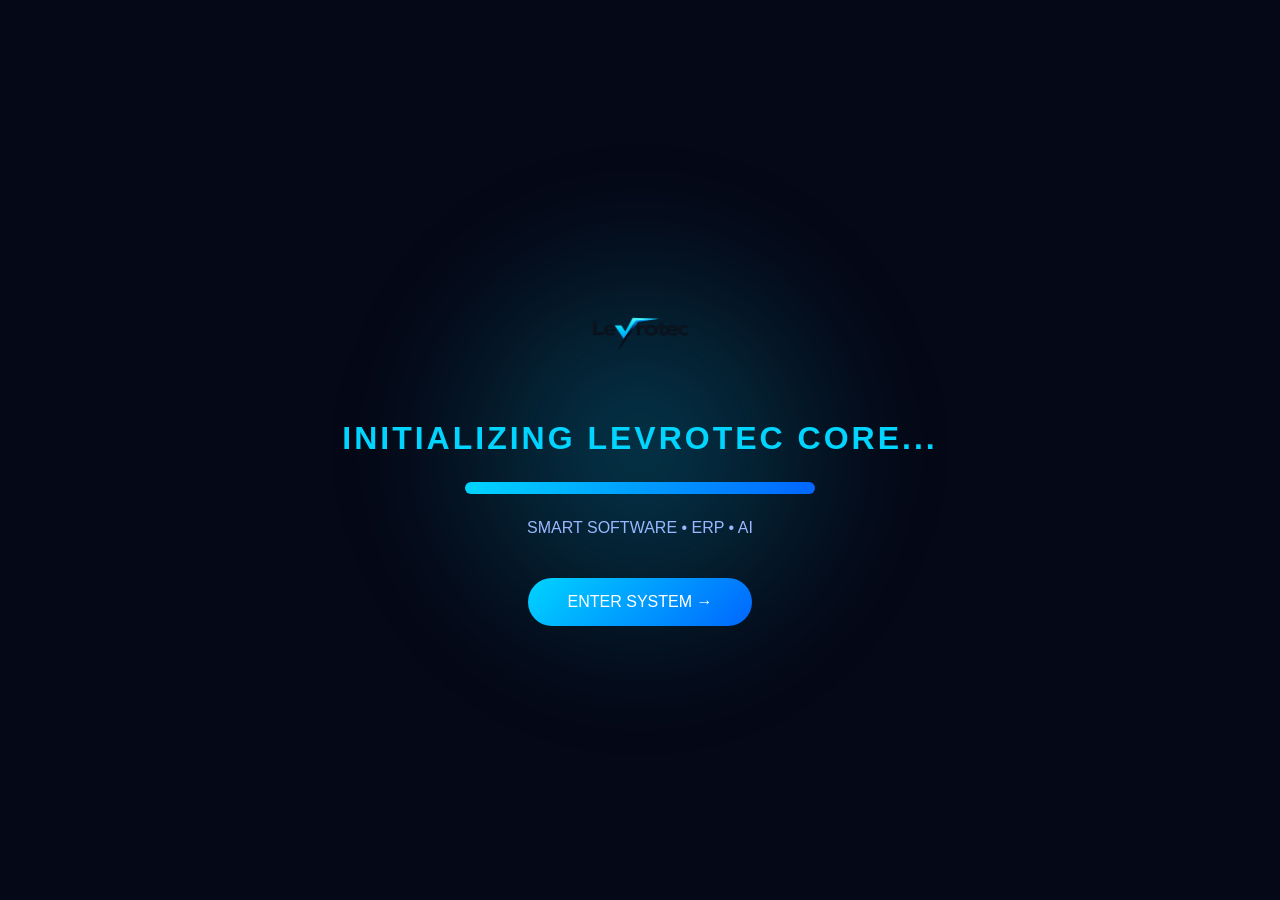
==== index.html @ 3eeb6388 "Add files via upload" ====
<!DOCTYPE html>
<html lang="en">
<head>
    <meta charset="UTF-8">
    <meta name="viewport" content="width=device-width, initial-scale=1.0">
    <title>Levrotec Loading</title>

    <link rel="stylesheet" href="entry.css">
</head>
<body>

    <div class="boot-screen">

        <img src="logo.png" width="180">

        <h1>INITIALIZING LEVROTEC CORE...</h1>

        <div class="progress">
            <div class="progress-fill"></div>
        </div>

        <p>SMART SOFTWARE • ERP • AI</p>

        <a href="index.html" class="enter-btn">
            ENTER SYSTEM →
        </a>

    </div>



    <script>
    setTimeout(() => {
    
        window.location.href = "index.html";
        }, 3000);
        
        </script>


</body>
</html>
---- entry.css ----
body{
    margin:0;
    height:100vh;
    display:flex;
    justify-content:center;
    align-items:center;
    background:#050816;
    overflow:hidden;
    font-family:Arial,sans-serif;
}

body::before{
    content:"";
    position:absolute;
    width:500px;
    height:500px;
    background:radial-gradient(circle,
    rgba(0,212,255,.25),
    transparent 70%);
    filter:blur(50px);
}

.boot-screen{
    text-align:center;
    color:#00d4ff;
    z-index:10;
}

.boot-screen h1{
    font-size:32px;
    letter-spacing:3px;
}

.boot-screen p{
    color:#9ab8ff;
}

.progress{
    width:350px;
    height:12px;
    background:#111;
    border-radius:50px;
    overflow:hidden;
    margin:25px auto;
}

.progress-fill{
    height:100%;
    width:0;
    background:linear-gradient(90deg,#00d4ff,#0066ff);
    animation:load 3s forwards;
}

@keyframes load{
    from{width:0;}
    to{width:100%;}
}

.enter-btn{
    display:inline-block;
    margin-top:25px;
    padding:15px 40px;
    border-radius:40px;
    text-decoration:none;
    color:white;
    background:linear-gradient(135deg,#00d4ff,#0066ff);
}
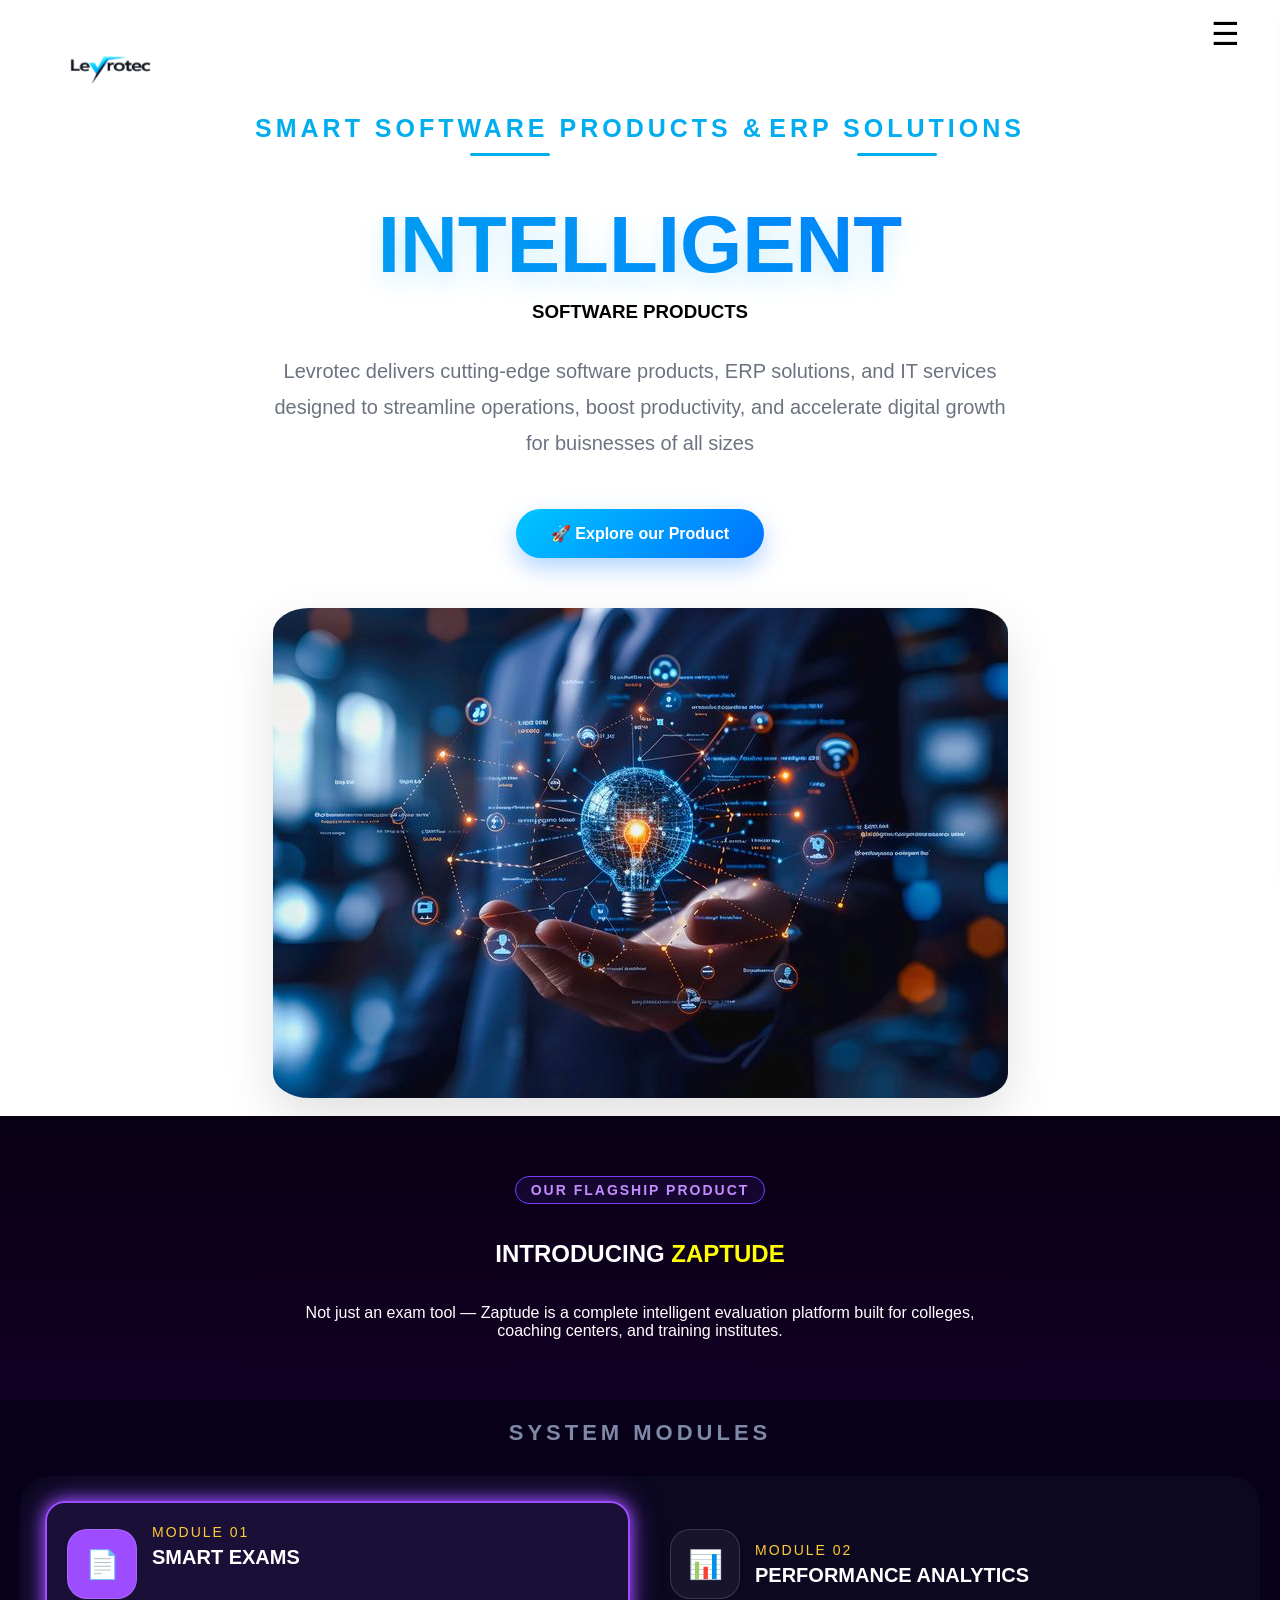
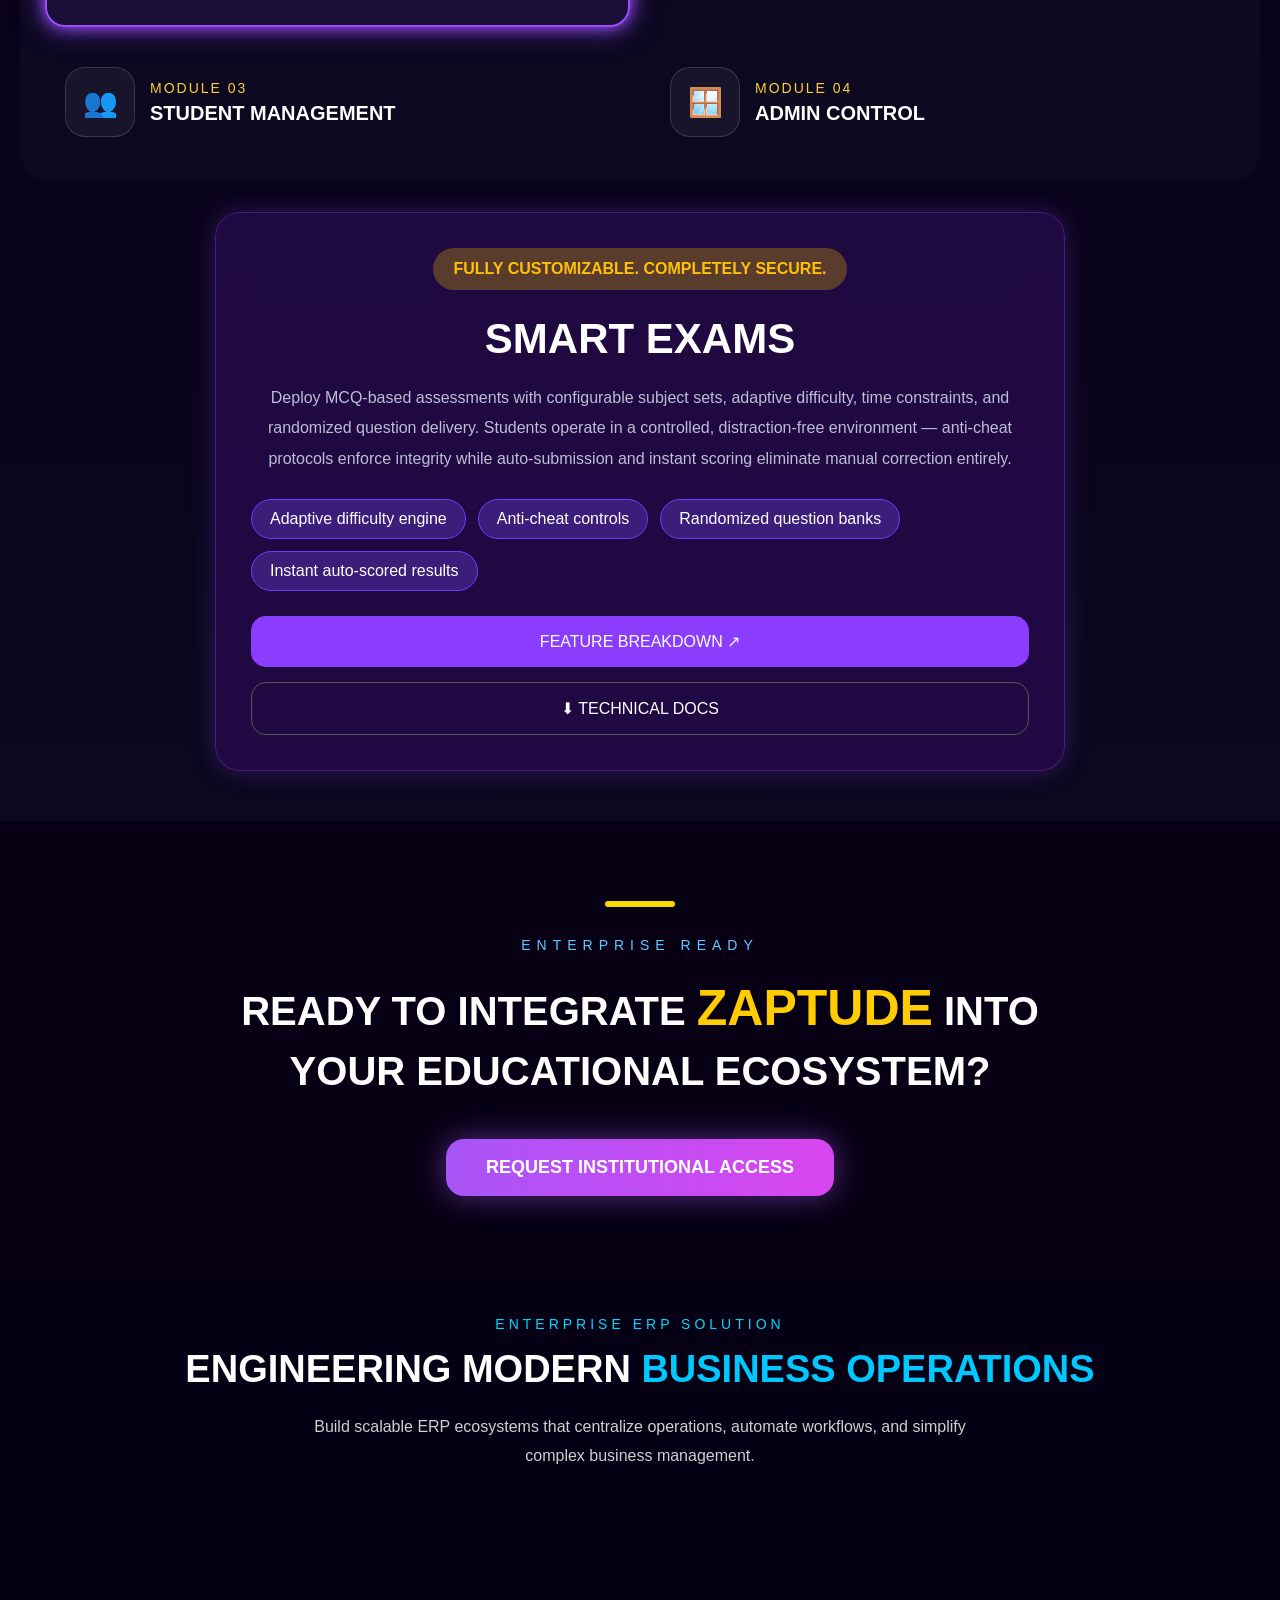
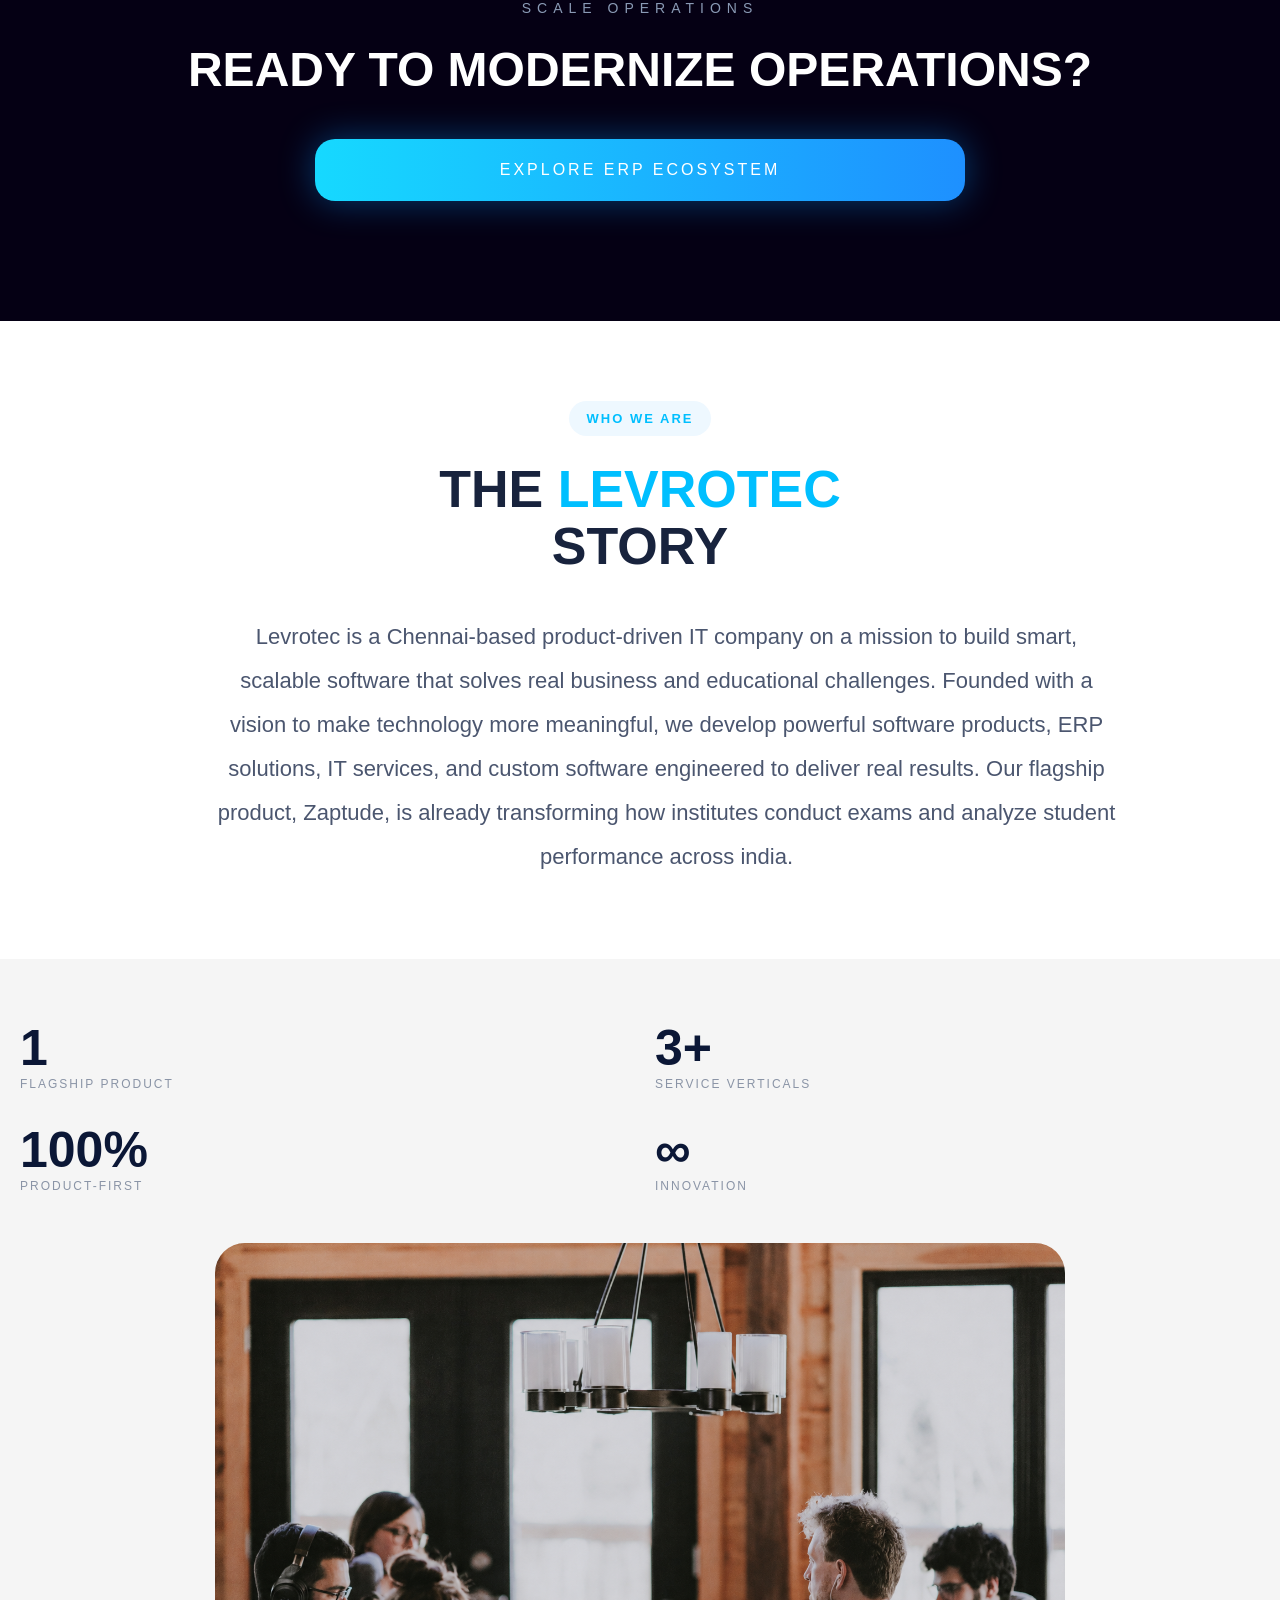
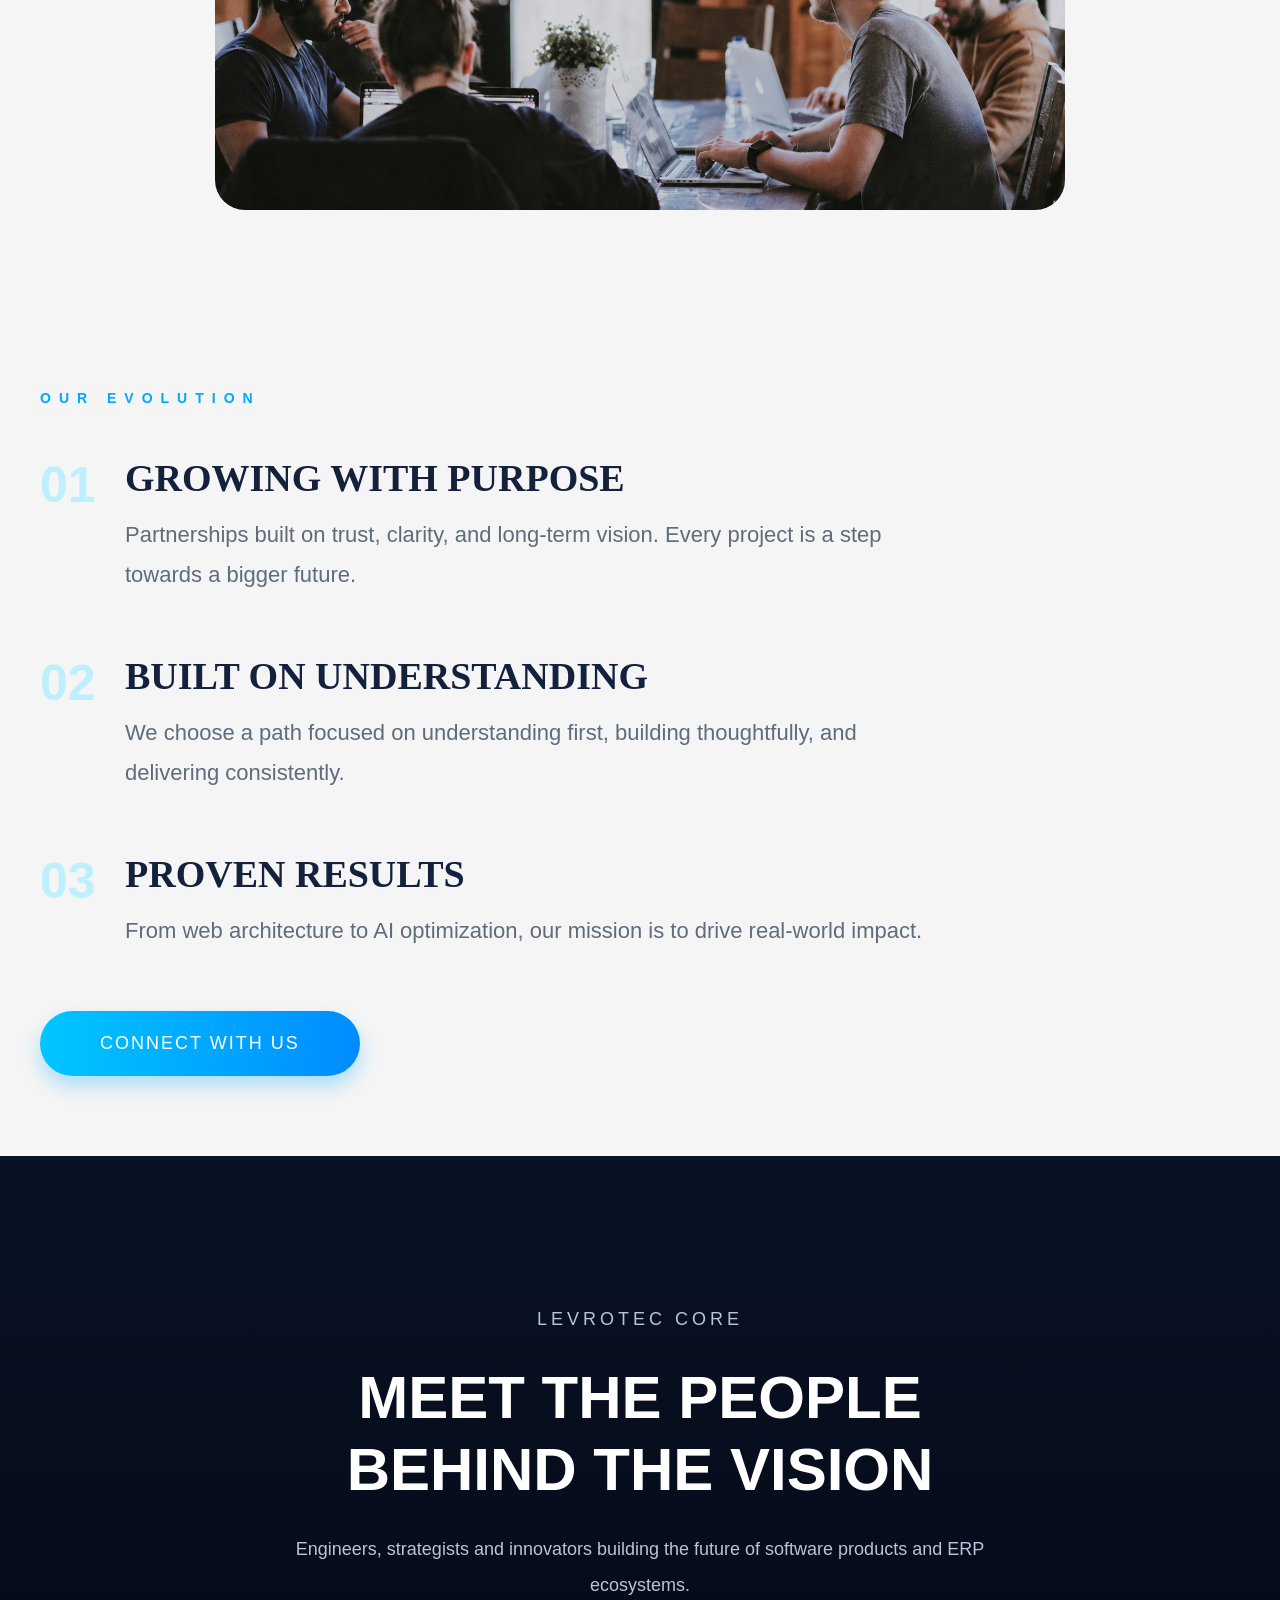
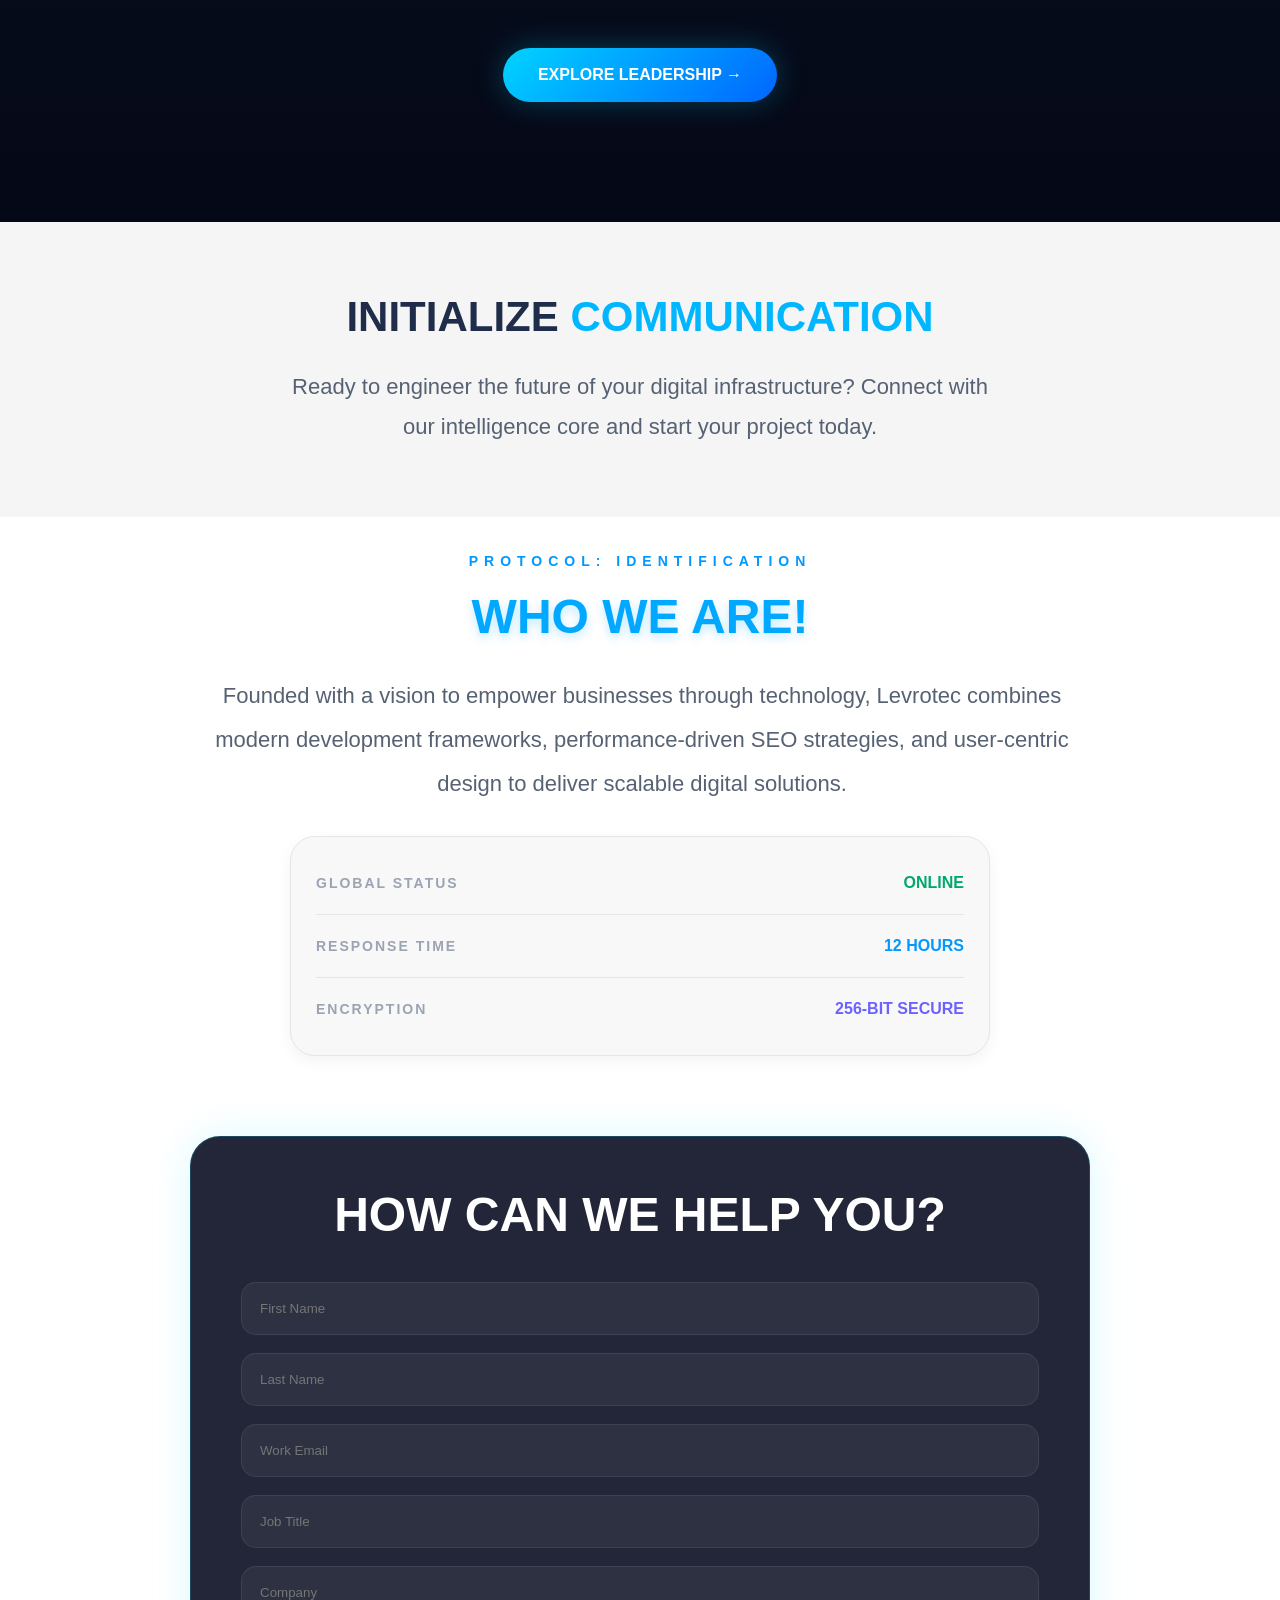
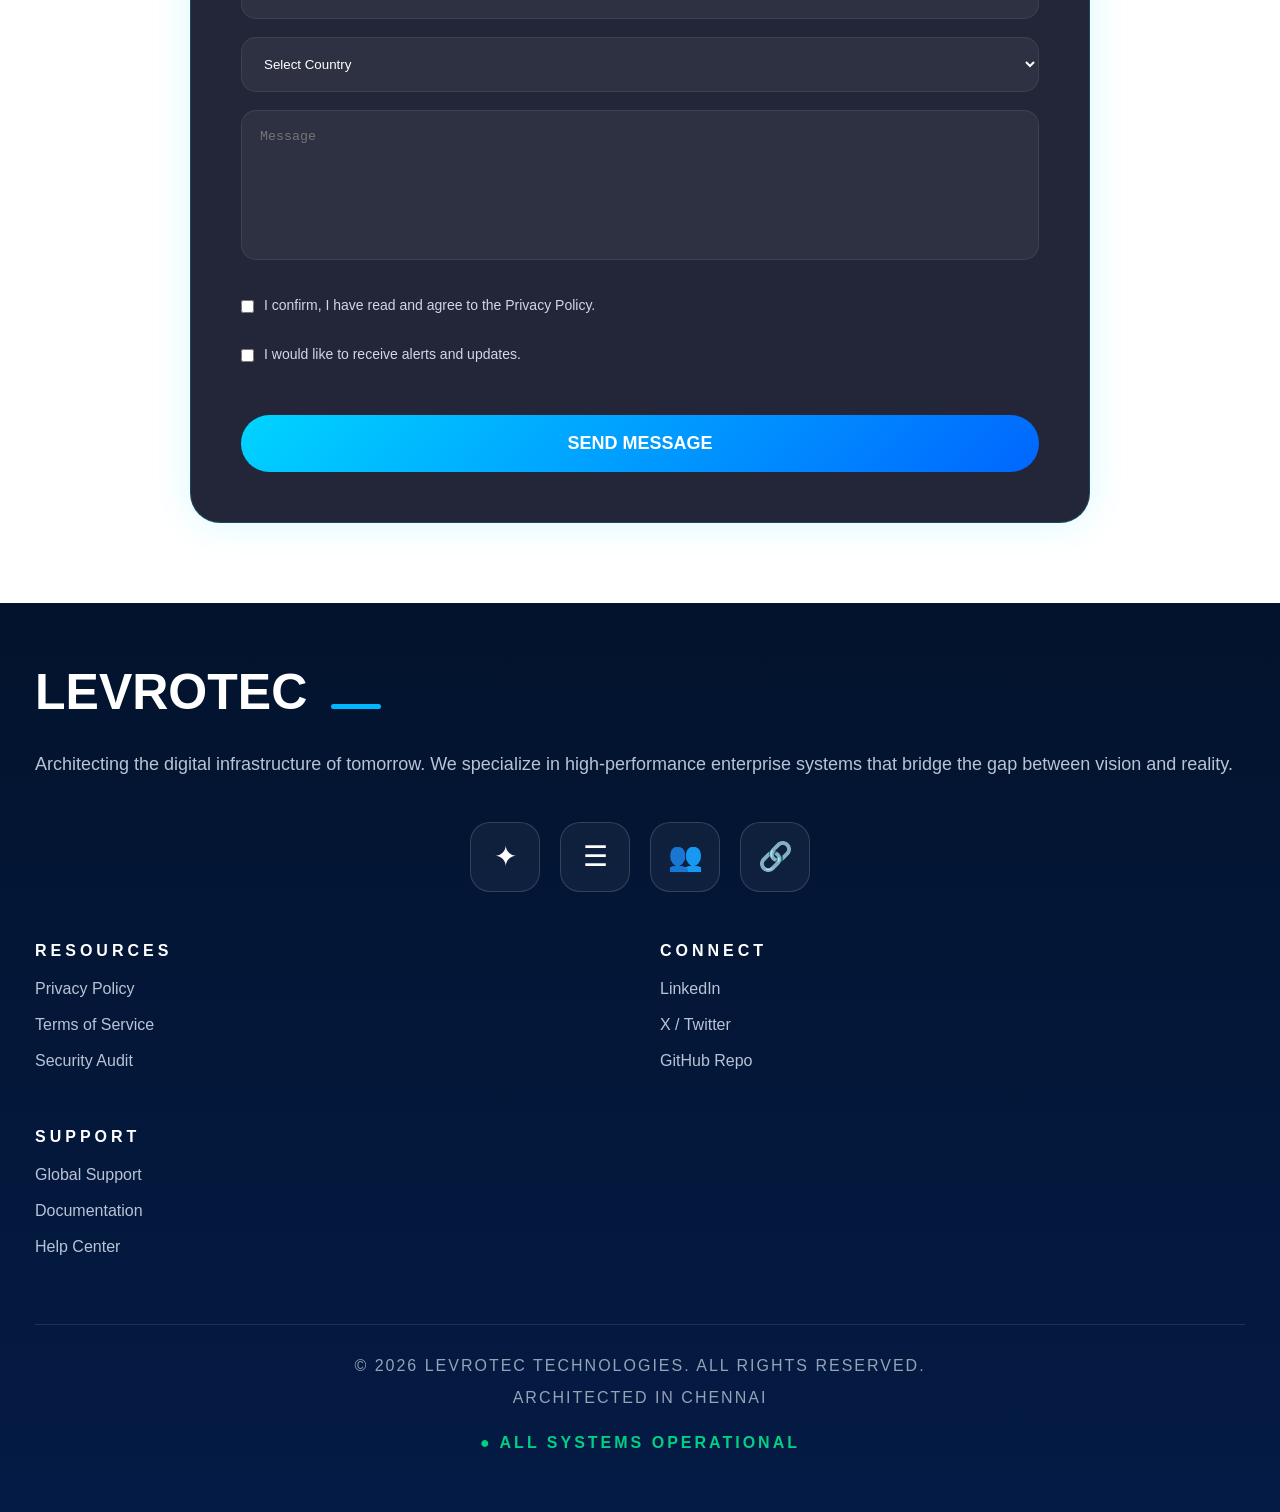
==== commit 16a82090: "Rename home.html to index.html" ====
--- a/index.html
+++ b/index.html
@@ -3,40 +3,639 @@
 <head>
     <meta charset="UTF-8">
     <meta name="viewport" content="width=device-width, initial-scale=1.0">
-    <title>Levrotec Loading</title>
-
-    <link rel="stylesheet" href="entry.css">
-</head>
+    <title>Connect with Levrotec</title>
+    <link rel="stylesheet" href="style.css">
+</head>   
 <body>
-
-    <div class="boot-screen">
-
-        <img src="logo.png" width="180">
-
-        <h1>INITIALIZING LEVROTEC CORE...</h1>
-
-        <div class="progress">
-            <div class="progress-fill"></div>
-        </div>
-
-        <p>SMART SOFTWARE • ERP • AI</p>
-
-        <a href="index.html" class="enter-btn">
-            ENTER SYSTEM →
+    <header>
+        <div id="home" class="logo">
+            <img id="logo" src="logo.png" alt="Levrotec">
+        </div>
+
+        <div class="menu-btn" onclick="openMenu()">
+            ☰
+        </div>
+    </header>
+    <div class="overlay" id="overlay" onclick="closeMenu()"></div>
+    <div class="sidebar" id="sidebar">
+        <span class="close-btn" onclick="closeMenu()">X</span>
+        <ul>
+            <li><a href="#home" onclick="closeMenu()">Home</a></li>
+            <li><a href="#products" onclick="closeMenu()">Products</a></li>
+            <li><a href="#about" onclick="closeMenu()">About us</a></li>
+            <li><a href="#contactus" onclick="closeMenu()">Contact</a></li>
+        </ul>
+        <button class="start-btn">Get Started</button>
+    </div><br>
+    <center>
+        <div class="heading">
+            <br>
+            <br>
+            <h5> SMART SOFTWARE PRODUCTS &</h5>
+            <h5> ERP SOLUTIONS </h5>
+        </div>
+    </center><br>
+
+    <div class="power">
+    <center>
+
+        <div class="intel">
+            <h3>INTELLIGENT</h3>
+        </div>
+
+        <h3>SOFTWARE PRODUCTS</h3>
+
+    </center>
+</div>
+    
+    <div class="para">
+        <p>Levrotec delivers cutting-edge software products, ERP solutions, and IT services designed to streamline operations, boost productivity, and accelerate digital growth for buisnesses of all sizes</p>
+    </div><br>
+    <center>
+        <a href="#products" class="explorebtn" id="explorebtn">
+            🚀 Explore our Product
         </a>
-
-    </div>
-
-
-
-    <script>
-    setTimeout(() => {
-    
-        window.location.href = "index.html";
-        }, 3000);
-        
-        </script>
+    </center>
+
 
 
 </body>
-</html>+    <div class="main">
+        <center>
+            <img src="main.jpg" alt="Levrotecdiscuss">
+        </center>
+            <br>
+        
+
+            
+        <section class="zaptitude hidden" id="products">
+                
+            <div class="zaptitude-content">
+                    
+                <div class="flagship-box">
+                    OUR FLAGSHIP PRODUCT
+                    
+                </div>
+            </div>
+                <br><br>
+                    
+                <h1>
+                    INTRODUCING
+                        
+                    <span>ZAPTUDE</span>
+                    
+                </h1>
+                    
+                <br><br>
+
+                    
+                <p>
+                    Not just an exam tool — Zaptude is a complete
+                    intelligent evaluation platform built for colleges,
+                </p>
+                <p>
+                    coaching centers, and training institutes.
+                    
+                </p>
+                
+            </div>
+                
+            
+        
+        </section>
+        <section class="modules">
+
+                
+            <h2 class="module-title">SYSTEM MODULES</h2>
+
+                
+            <div class="module-container">
+
+                    
+                <div class="module-card active" onclick="showModule(1,this)">
+                        
+                    <div class="icon-box">📄</div>
+                        
+                    <div>
+                        <span>MODULE 01</span>
+                            
+                        <h3>SMART EXAMS</h3><br><br>
+                        
+                    </div>
+                    
+                </div>
+                
+                <div class="module-card" onclick="showModule(2,this)">
+                        
+                    <div class="icon-box">📊</div>
+                        
+                    <div>
+                        <span>MODULE 02</span>
+                        
+                        <h3>PERFORMANCE ANALYTICS</h3>
+                        
+                    </div>
+                    
+                </div>
+                    
+                <div class="module-card" onclick="showModule(3,this)">
+                        
+                    <div class="icon-box">👥</div>
+                        
+                    <div>
+                            
+                        <span>MODULE 03</span>
+                            
+                        <h3>STUDENT MANAGEMENT</h3>
+                        
+                    </div>
+                    
+                </div>
+                    
+                    
+                <div class="module-card" onclick="showModule(4,this)">
+                        
+                    <div class="icon-box">🪟</div>
+                        
+                    <div>
+                            
+                        <span>MODULE 04</span>
+                            
+                        <h3>ADMIN CONTROL</h3>
+                        
+                    </div>
+                    
+                </div>
+                
+            </div>
+
+    <!-- Content changes here -->
+     
+    <div id="module-content" class="content-box">
+        
+        
+        <div class="feature-label">
+            
+            FULLY CUSTOMIZABLE. COMPLETELY SECURE.
+        
+        </div>
+        
+        <h2>SMART EXAMS</h2>
+        
+        
+        <p>
+            Deploy MCQ-based assessments with configurable subject sets,
+            adaptive difficulty, time constraints, and randomized question
+            delivery. Students operate in a controlled, distraction-free
+            environment — anti-cheat protocols enforce integrity while
+            auto-submission and instant scoring eliminate manual correction
+            entirely.
+        </p>
+
+        
+        <div class="tags">
+            <span>Adaptive difficulty engine</span>
+            <span>Anti-cheat controls</span>
+            <span>Randomized question banks</span>
+            <span>Instant auto-scored results</span>
+        </div>
+        
+        
+        <a href="#" class="feature-btn">
+            FEATURE BREAKDOWN ↗
+        
+        </a>
+        
+        <a href="#" class="docs-btn">
+        ⬇ TECHNICAL DOCS
+    </a>
+</div>
+
+</section>
+
+
+<section class="cta-section">
+    
+    <div class="line"></div>
+
+    <p class="sub-title">ENTERPRISE READY</p>
+
+    <h2>
+        READY TO INTEGRATE
+        <span>ZAPTUDE</span>
+        INTO YOUR EDUCATIONAL ECOSYSTEM?
+    </h2>
+
+    
+    <button class="cta-btn" onclick="openWhatsApp()">
+    
+    
+        REQUEST INSTITUTIONAL ACCESS
+
+    </button>
+
+
+</section>
+
+
+<section class="erp-section">
+
+    
+    <p class="erp-subtitle">ENTERPRISE ERP SOLUTION</p>
+
+    
+    <h2 class="erp-title">
+        
+        ENGINEERING MODERN
+        
+        <span>BUSINESS OPERATIONS</span>
+    
+    </h2>
+
+    
+    <p class="erp-desc">
+        Build scalable ERP ecosystems that centralize operations,
+        automate workflows, and simplify complex business management.
+    </p>
+
+
+
+
+    
+    
+
+
+    <section class="scale-section">
+
+    
+        <p class="scale-subtitle">SCALE OPERATIONS</p>
+
+    
+        <h2 class="scale-title">
+        
+            READY TO MODERNIZE OPERATIONS?
+    
+        </h2>
+
+    
+        <button class="erp-btn">
+        
+            EXPLORE ERP ECOSYSTEM
+    
+        </button>
+
+
+    </section>
+
+
+</section>
+
+
+<section id="about" class="story-section">
+
+    
+    <span class="story-badge">WHO WE ARE</span>
+
+    
+    <h2 class="story-title">
+        THE <span>LEVROTEC</span><br>
+        STORY
+    
+    </h2>
+
+    <p class="story-text">
+        Levrotec is a Chennai-based product-driven IT company on a mission
+        to build smart, scalable software that solves real business and
+        educational challenges.
+
+        Founded with a vision to make technology more meaningful, we
+        develop powerful software products, ERP solutions, IT services,
+        and custom software engineered to deliver real results.
+        Our flagship product, Zaptude, is already transforming how institutes
+        conduct exams and analyze student performance across india.
+    </p>
+
+
+</section>
+
+
+
+<section class="leadership-section">
+
+    
+    <div class="stats">
+        
+        <div class="stat-box">
+            <h2>1</h2>
+            <p>FLAGSHIP PRODUCT</p>
+        </div>
+
+        
+        <div class="stat-box">
+            <h2>3+</h2>
+            <p>SERVICE VERTICALS</p>
+        </div>
+
+        
+        <div class="stat-box">
+            <h2>100%</h2>
+            <p>PRODUCT-FIRST</p>
+        </div>
+
+        
+        <div class="stat-box">
+            <h2>∞</h2>
+            <p>INNOVATION</p>
+        
+        </div>
+    
+    </div>
+
+    
+    <div class="leader-image">
+        <img src="discuss.png" alt="levrotec team discussion">
+        
+    
+    </div>
+
+    
+    
+
+
+</section>
+
+
+
+<section class="evolution-section">
+
+    <p class="evolution-tag">OUR EVOLUTION</p>
+
+    <div class="evolution-item">
+        <span class="number">01</span>
+        
+        <div>
+            <h3>GROWING WITH PURPOSE</h3>
+            <p>
+                Partnerships built on trust, clarity, and long-term vision.
+                Every project is a step towards a bigger future.
+            </p>
+        </div>
+    </div>
+
+    <div class="evolution-item">
+        <span class="number">02</span>
+        
+        <div>
+            <h3>BUILT ON UNDERSTANDING</h3>
+            <p>
+                We choose a path focused on understanding first,
+                building thoughtfully, and delivering consistently.
+            </p>
+        </div>
+    </div>
+
+    
+    <div class="evolution-item">
+        
+        <span class="number">03</span>
+        
+        <div>
+    
+            <h3>PROVEN RESULTS</h3>
+            <p>
+                From web architecture to AI optimization,
+                our mission is to drive real-world impact.
+            </p>
+        
+        </div>
+    
+    </div>
+
+    
+    <a href="#contactus" class="evolution-btn">
+        
+        CONNECT WITH US
+    
+    </a>
+
+
+</section>
+
+<section class="team-preview">
+
+    <p class="team-tag">LEVROTEC CORE</p>
+
+    <h2>
+        MEET THE PEOPLE<br>
+        BEHIND THE VISION
+    </h2>
+
+    <p>
+        Engineers, strategists and innovators building
+        the future of software products and ERP ecosystems.
+    </p>
+
+    <a href="team.html" class="team-btn">
+        EXPLORE LEADERSHIP →
+    </a>
+
+</section>
+
+
+
+
+
+
+
+
+<section id="contactus" class="communication-section">
+
+    
+    <h2 class="communication-title">
+        
+        INITIALIZE <span>COMMUNICATION</span>
+    
+    </h2>
+
+    <p class="communication-text">
+        Ready to engineer the future of your digital infrastructure?
+        Connect with our intelligence core and start your project today.
+    </p>
+
+
+</section><br><br>
+
+
+
+<p id="protocol">PROTOCOL: IDENTIFICATION</p>    
+
+<h2 class="about-title">        
+    WHO WE ARE!
+    
+</h2>
+
+
+<p class="about-text">
+
+    Founded with a vision to empower businesses through technology,
+
+    Levrotec combines modern development frameworks, performance-driven
+
+    SEO strategies, and user-centric design to deliver scalable
+
+    digital solutions.
+
+</p>
+
+
+<div class="status-card">
+
+    
+    
+    <div class="status-row">
+        
+        <span>GLOBAL STATUS</span>
+        <span class="online">ONLINE</span>
+    </div>
+
+    
+    <div class="status-row">
+        <span>RESPONSE TIME</span>
+        <span class="response"> 12 HOURS</span>
+    </div>
+
+    <div class="status-row">
+        <span>ENCRYPTION</span>
+        <span class="secure">256-BIT SECURE</span>
+    </div>
+
+
+</div>
+
+
+
+
+
+
+<section class="contact-card">
+
+    <h2>HOW CAN WE HELP YOU?</h2>
+
+    <form>
+        <input type="text" placeholder="First Name">
+        <input type="text" placeholder="Last Name">
+        <input type="email" placeholder="Work Email">
+        <input type="text" placeholder="Job Title">
+        <input type="text" placeholder="Company">
+
+        <select>
+            <option>Select Country</option>
+            <option>India</option>
+            <option>USA</option>
+            <option>UK</option>
+        </select>
+
+        <textarea placeholder="Message"></textarea>
+
+        <label class="check">
+            <input type="checkbox">
+            I confirm, I have read and agree to the Privacy Policy.
+        </label>
+
+        <label class="check">
+            <input type="checkbox">
+            I would like to receive alerts and updates.
+        </label>
+
+        <button type="submit">SEND MESSAGE</button>
+    </form>
+
+
+</section>
+
+
+
+</section>
+
+
+
+
+<footer class="footer">
+
+    <h2>LEVROTEC <span></span></h2>
+
+    <p class="footer-desc">
+        Architecting the digital infrastructure of tomorrow.
+        We specialize in high-performance enterprise systems
+        that bridge the gap between vision and reality.
+    </p>
+
+    <div class="footer-icons">
+        <div class="icon-box">✦</div>
+        <div class="icon-box">☰</div>
+        <div class="icon-box">👥</div>
+        <div class="icon-box">🔗</div>
+    </div>
+
+    <div class="footer-links">
+
+        <div>
+            <h4>RESOURCES</h4>
+            <a href="#">Privacy Policy</a>
+            <a href="#">Terms of Service</a>
+            <a href="#">Security Audit</a>
+        </div>
+
+        <div>
+            <h4>CONNECT</h4>
+            <a href="https://www.linkedin.com/company/levrotec/" target="_blank">
+
+                LinkedIn
+            </a>
+        
+
+            <a href="#">X / Twitter</a>
+            <a href="#">GitHub Repo</a>
+        </div>
+
+        <div>
+            <h4>SUPPORT</h4>
+            <a href="#">Global Support</a>
+            <a href="#">Documentation</a>
+            <a href="#">Help Center</a>
+        </div>
+
+    </div>
+
+    <hr>
+
+    <p class="copyright">
+        © 2026 LEVROTEC TECHNOLOGIES. ALL RIGHTS RESERVED.
+        <br>
+        ARCHITECTED IN CHENNAI
+    </p>
+
+    <div class="status">
+        ● ALL SYSTEMS OPERATIONAL
+    </div>
+
+</footer>
+
+</div>
+
+
+<script>
+const logo = document.getElementById("logo");
+
+window.addEventListener("scroll", function() {
+    if (window.scrollY > 700) {
+        logo.src = "logo-white.png";
+    } else {
+        logo.src = "logo.png";
+    }
+});
+</script>
+
+    <script src="index.js"></script>
+</body>
+</html>
--- a/style.css
+++ b/style.css
@@ -0,0 +1,2135 @@
+*{
+    margin:0;
+    padding:0;
+    box-sizing:border-box;
+}
+
+html,body{
+    width:100%;
+    overflow-x:hidden;
+    font-family:Arial,sans-serif;
+}
+
+header{
+    position: fixed;
+    top: 0;
+    left: 0;
+    width: 100%;
+    z-index: 9999;
+    display:flex;
+    align-items:center;
+    justify-content:space-between;
+
+    padding:25px 35px;
+    
+    width:100%;
+}
+
+.logo{
+    position: relative;
+    z-index: 100000;
+}
+
+.logo img{
+    position: relative;
+    width:150px;
+    top: -5px;
+    height:auto;
+    display:block;
+    
+}
+
+.menu-btn{
+    position: fixed;
+    right: 40px;
+    top: 15px;
+    margin-left: auto;
+    font-size:32px;
+    cursor:pointer;
+}
+
+
+.overlay{
+    position: fixed;
+    top:0;
+    left:0;
+    width:100%;
+    height:100vh;
+    background:rgba(0,0,0,0.3);
+    display:none;
+    z-index:999;
+}
+
+.sidebar{
+    position:fixed;
+    top:0;
+    right:-320px;
+    width:300px;
+    max-width:80%;
+    height:100vh;
+    background:#fff;
+    border-radius:20px 0 0 20px;
+    padding:30px;
+    transition:0.4s ease;
+    box-shadow:-5px 0 20px rgba(0,0,0,0.15);
+    z-index:1000;
+}
+
+.sidebar.active{
+    right:0;
+}
+
+.sidebar ul{
+    list-style:none;
+    margin-top:50px;
+}
+
+.sidebar ul li{
+    margin:25px 0;
+}
+
+.sidebar ul li a{
+    text-decoration:none;
+    color:#24344d;
+    font-size:20px;
+    font-weight:600;
+}
+
+.close-btn{
+    font-size:25px;
+    float:right;
+    cursor:pointer;
+}
+
+.start-btn{
+    width:100%;
+    margin-top:40px;
+    padding:15px;
+    border:none;
+    border-radius:15px;
+    background:#00AEEF;
+    color:white;
+    font-size:18px;
+    cursor:pointer;
+}
+
+@media(max-width:768px){
+    .logo img{
+        position: fixed;
+        
+        width:120px;
+        height: auto;
+        margin-left: -20px;
+    }
+
+    .menu-btn{
+        position: fixed;
+        top: 10px;
+        right: 24px;
+        z-index: 9999;
+        font-size:24px;
+    }
+
+    .sidebar{
+        width:80%;
+        max-width: 300px;
+        padding:20px;
+        overflow-x: hidden;
+    }
+}
+
+/* HERO SECTION */
+
+.heading{
+    text-align:center;
+    margin-top:60px;
+}
+
+.heading h5{
+    color:#00AEEF;
+    font-size:25px;
+    font-weight:900;
+    letter-spacing:4px;
+    text-transform:uppercase;
+    position:relative;
+    display:inline-block;
+}
+
+.heading h5::after{
+    content:"";
+    display:block;
+    width:80px;
+    height:3px;
+    background:#00AEEF;
+    margin:10px auto 0;
+    border-radius:10px;
+}
+
+.power{
+    text-align:center;
+    margin-top:25px;
+}
+
+.power h4{
+    font-size:3rem;
+    color:#111827;
+    font-family:'Montserrat',sans-serif;
+    font-weight:700;
+    margin-bottom:10px;
+}
+
+.intel h3{
+    font-size:5rem;
+    font-family:'Montserrat',sans-serif;
+    font-weight:900;
+    background:linear-gradient(90deg,#00AEEF,#0072ff);
+    -webkit-background-clip:text;
+    -webkit-text-fill-color:transparent;
+    text-shadow:0 10px 25px rgba(0,174,239,.2);
+    margin:10px 0;
+}
+
+.power > h3{
+    font-size:2rem;
+    color:#374151;
+    font-weight:700;
+}
+
+.para{
+    max-width:800px;
+    margin:30px auto;
+    text-align:center;
+    font-size:20px;
+    line-height:1.8;
+    color:#6b7280;
+    padding:0 20px;
+}
+
+.explorebtn{
+    display:inline-block;
+    padding:15px 35px;
+    background:linear-gradient(135deg,#00c6ff,#0072ff);
+    color:white;
+    text-decoration:none;
+    border-radius:50px;
+    font-family:'Poppins',sans-serif;
+    font-weight:600;
+    box-shadow:0 10px 25px rgba(0,114,255,.3);
+    transition:all .3s ease;
+}
+
+.explorebtn:hover{
+    transform:translateY(-5px) scale(1.05);
+    box-shadow:0 15px 35px rgba(0,114,255,.4);
+}
+
+.main{
+    
+    width:100%;
+    text-align:center;
+    margin-top:50px;
+}
+
+.main img:not(.ceo-img):not(.cto-img){
+    width:90%;
+    max-width:1200px;
+    border-radius:25px;
+    box-shadow:0 20px 50px rgba(0,0,0,.12);
+}
+
+/* FLOATING ANIMATION */
+
+.intel{
+    animation:float 3s ease-in-out infinite;
+}
+
+@keyframes float{
+    0%,100%{
+        transform:translateY(0);
+    }
+    50%{
+        transform:translateY(-10px);
+    }
+}
+
+/* MOBILE */
+
+@media(max-width:768px){
+
+    .heading{
+        margin-top:30px;
+    }
+
+    .power h4{
+        font-size:1.8rem;
+    }
+
+    .intel h3{
+        font-size:2.8rem;
+    }
+
+    .power > h3{
+        font-size:1.2rem;
+    }
+
+    .para{
+        font-size:14px;
+    }
+
+    .explorebtn{
+        padding:12px 25px;
+        font-size:14px;
+    }
+
+    .main img:not(.ceo-img):not(.cto-img){
+        width:95%;
+    }
+}
+    
+.main {
+    width: 100%;
+    max-width: none;
+    text-align: center;
+    display: flex;
+    flex-direction: column;
+    align-items: center;
+}
+.main img:not(.ceo-img):not(.cto-img){
+    width:100%;
+    height: auto;
+    display: flex;
+    border-radius: 5%;
+}
+
+
+
+
+
+.zaptitude{
+    background: linear-gradient(180deg, #080014 0%, #120024 100%);
+    width: 100%;
+    
+    color: white;
+    padding: 60px 20px;
+    box-sizing: border-box;
+    
+}
+.flagship-box{
+    display: inline-block;
+    padding: 5px 15px;
+    border: 1.5px solid #7a3cff;
+    border-radius: 30px;
+    color: #c58cff;
+    font-size: 14px;
+    font-weight: 600;
+    letter-spacing: 2px;
+    background: rgba(122, 60, 255, 0.1);
+    backdrop-filter: blur(5px);
+}
+.zaptitude-content p{
+    font-size: 22px;
+    text-align: center;
+    font-family: 'Segoe UI', Tahoma, Geneva, Verdana, sans-serif;
+}
+h1 span {
+    color: yellow;
+}
+
+
+
+@keyframes slideUp{
+    from{
+        opacity:0;
+        transform:translateY(100px);
+    }
+    to{
+        opacity:1;
+        transform:translateY(0);
+    }
+}
+
+html {
+    scroll-behavior: smooth;
+}
+/*
+.hidden{
+    opacity: 0;
+    transform: translateY(100px);
+    transition: all 1s ease;
+}
+*/
+.show{
+    opacity: 1;
+    transform: translateY(0);
+}
+
+.modules{
+    width: 100%;
+    margin-top: 0;
+    padding:40px 20px;
+    background: linear-gradient(180deg, #080014 0%, #120024 100%);
+}
+
+.module-title{
+    text-align: center;
+    color:#7e8aa5;
+    letter-spacing:4px;
+    font-size:22px;
+    margin-bottom:30px;
+}
+
+.module-container{
+    width: 100%;
+    background: rgba(35, 10, 70, 0.9);
+    border-radius:30px;
+    padding:25px;
+    display:grid;
+    grid-template-columns:1fr 1fr;
+    gap:20px;
+}
+
+.module-card{
+    display:flex;
+    align-items:center;
+    gap:15px;
+    padding:20px;
+    border-radius:20px;
+    color:#7e8aa5;
+    transition:0.4s;
+}
+
+.module-card.active{
+    border:2px solid #9d4dff;
+    box-shadow:0 0 20px rgba(157,77,255,.5);
+    background:rgba(157,77,255,.08);
+}
+
+.icon-box{
+    width:60px;
+    height:60px;
+    border-radius:18px;
+    background:#1c1838;
+    display:flex;
+    align-items:center;
+    justify-content:center;
+    font-size:28px;
+}
+
+.active .icon-box{
+    background:#9d4dff;
+    color:white;
+}
+
+.module-card span{
+    font-family: Arial, Helvetica, sans-serif;
+    color:#ffcc33;
+    font-size:14px;
+    letter-spacing:2px;
+}
+
+.module-card h3{
+    font-family: 'Gill Sans', 'Gill Sans MT', Calibri, 'Trebuchet MS', sans-serif;
+    margin-top:5px;
+    font-size:20px;
+    color:white;
+}
+@media (max-width:768px){
+
+  .module-container{
+      padding:15px;
+      gap:12px;
+  }
+
+  .module-card{
+      padding:10px;
+      gap:8px;
+  }
+
+  .icon-box{
+      width:40px;
+      height:40px;
+      font-size:18px;
+  }
+
+  .module-card span{
+      font-size:10px;
+  }
+
+  .module-card h3{
+      font-size:12px;
+      line-height:1.2;
+  }
+
+  .modules{
+      padding:20px 10px;
+  }
+
+  
+  .module-title{
+      font-size:18px;
+      margin-bottom:15px;
+  }
+}
+
+.modules{
+    width: 100vw;
+    margin: 0;
+    background:linear-gradient(180deg,#080019,#0b0820);
+    padding:20px;
+    box-sizing: border-box;
+    overflow: hidden;
+}
+
+.module-container{
+    width: 100%;
+    max-width: none;
+    margin: 0;
+    background:#0b0820;
+    
+}
+
+
+
+
+
+
+.content-box{
+    width: 95%;
+    max-width: 850px;
+    margin: 30px auto;
+    padding: 25px;
+    background: rgba(35,10,70,0.95);
+    border: 1px solid rgba(157,77,255,.3);
+    border-radius: 30px;
+    color: white;
+    text-align: center;
+    box-shadow: 0 0 25px rgba(157,77,255,.25);
+}
+
+.module-card{
+    cursor:pointer;
+    transition:all 0.4s ease;
+}
+
+.module-card.active{
+    border:2px solid #9d4dff;
+    box-shadow:
+        0 0 15px #9d4dff,
+        0 0 30px rgba(157,77,255,.6);
+    background:rgba(157,77,255,.1);
+}
+
+.content-box{
+    width: 95%;
+    max-width: 850px;
+    margin-top:30px;
+    padding:35px;
+    background:rgba(35,10,70,.9);
+    border-radius:25px;
+    color:white;
+}
+
+.feature-label{
+    display:inline-block;
+    padding:12px 20px;
+    border-radius:30px;
+    background:#5a3c2c;
+    color:#ffc107;
+    font-weight:bold;
+    margin-bottom:25px;
+}
+
+.content-box h2{
+    font-size:42px;
+    margin-bottom:20px;
+}
+
+.content-box p{
+    color:#bdbdd6;
+    line-height:1.9;
+}
+
+.tags{
+    display:flex;
+    flex-wrap:wrap;
+    gap:12px;
+    margin:25px 0;
+}
+
+.tags span{
+    padding:10px 18px;
+    border-radius:25px;
+    background:#3d1d7a;
+    border:1px solid #6d3cff;
+}
+
+.feature-btn,
+.docs-btn{
+    display:block;
+    text-align:center;
+    text-decoration:none;
+    padding:16px;
+    border-radius:15px;
+    margin-top:15px;
+}
+
+.feature-btn{
+    background:#8b3dff;
+    color:white;
+}
+
+.docs-btn{
+    border:1px solid #555;
+    color:white;
+}
+
+
+@media (max-width:768px){
+
+    .modules{
+        width:100%;
+        padding:20px 0px;
+        margin: 0;
+        overflow: hidden;
+    }
+
+    .module-container{
+        width:100%;
+        display: grid;
+        grid-template-columns: 1fr 1fr;
+        gap: 10px;
+    }
+
+    .content-box{
+        width:95%;
+        max-width:95%;
+        padding:20px;
+        margin:20px auto;
+    }
+
+    .content-box h2{
+        font-size:28px;
+        word-break:break-word;
+    }
+
+    .feature-label{
+        width:100%;
+        text-align:center;
+    }
+}
+
+
+
+
+.module-card,
+.module-title,
+.modules-container,
+.content-box{
+    animation: slideUp 1s ease;
+}
+
+
+.cta-section{
+    width: 100%;
+    
+    background:#070014;
+    padding:80px 20px;
+    text-align:center;
+}
+
+.line{
+    width:70px;
+    height:6px;
+    background:#ffd700;
+    border-radius:10px;
+    margin:0 auto 30px;
+}
+
+.sub-title{
+    color:#5ecbff;
+    letter-spacing:6px;
+    font-size:14px;
+    margin-bottom:20px;
+}
+
+.cta-section h2{
+
+    color:#fff;
+    font-size:40px;
+    max-width:800px;
+    margin:0 auto 40px;
+    line-height:1.4;
+    font-weight:700;
+}
+
+.cta-section h2 span{
+    font-size: 50px;
+    color:#ffcc00;
+}
+
+.cta-btn{
+    background:linear-gradient(90deg,#a855f7,#d946ef);
+    color:white;
+    border:none;
+    padding:18px 40px;
+    border-radius:18px;
+    font-size:18px;
+    font-weight:600;
+    cursor:pointer;
+    box-shadow:0 0 30px rgba(168,85,247,.5);
+    transition:.3s;
+}
+
+.cta-btn:hover{
+    transform:translateY(-3px);
+}
+
+
+
+/* erp */
+
+.erp-section{
+    width: 100%;
+    padding:40px;
+    text-align:center;
+    background:#050014;
+    margin-bottom: none;
+    
+}
+
+.erp-subtitle{
+    color:#00d9ff;
+    letter-spacing:4px;
+    font-size:14px;
+    margin-bottom:15px;
+}
+
+.erp-title{
+    color:white;
+    font-size:38px;
+    line-height:1.2;
+}
+
+.erp-title span{
+    color:#00c8ff;
+}
+
+.erp-desc{
+    color:#cfcfcf;
+    max-width:700px;
+    margin:20px auto 50px;
+    line-height:1.8;
+}
+ 
+.erp-quote-card{
+    margin-top: 0;
+    width: 80%;
+    margin: 40px auto;
+    padding: 30px 15px 20px;
+    position: relative;
+
+    background:rgba(5,15,40,0.9);
+    border: 2px solid rgba(120, 80, 255, 0.25);
+    border-radius: 30px;
+
+    text-align: center;
+    color: white;
+
+    box-shadow:
+    0 0 25px rgba(120,80,255,.2),
+    inset 0 0 20px rgba(255,255,255,.02);
+}
+
+.quote-img-container{
+    width:120px;
+    height:120px;
+    border-radius:50%;
+    overflow:hidden;
+    margin:0 auto 25px;
+    border:3px solid #00d9ff;
+    display:flex;
+    justify-content:center;
+    align-items:center;
+    transform: rotate(90deg);
+    
+}
+
+.quote-img{
+    width:120px;
+    height:120px;
+    border-radius:50%;
+    object-fit:cover;
+    object-position: center;
+    display:block;
+    margin-left: 30px;
+    transform: scale(2.2);
+    
+
+
+}
+
+.quote-text{
+    color:white;
+    font-size:30px;
+    line-height:1.8;
+    font-style:italic;
+}
+
+.quote-text span{
+    color:#00cfff;
+    font-weight:bold;
+    border-bottom:2px solid #00cfff;
+}
+
+.quote-author{
+    margin-top:25px;
+    color:#8fa2c9;
+    letter-spacing:4px;
+    font-size:14px;
+}
+
+
+/* mobile */
+
+
+@media (max-width: 768px){
+
+    .erp-quote-card{
+        padding:30px 20px;
+    }
+
+    .quote-img-container{
+        width: 90px;
+        height: 90px;
+        margin-bottom: 20px;
+    }
+
+    .quote-text{
+        color: white;
+        font-size: 14px;
+        line-height: 1.8;
+    }
+
+    .quote-author{
+        font-size: 11px;
+        letter-spacing: 3px;
+    }
+}
+
+/* scale */
+
+.scale-section{
+    background:#050014;
+    text-align:center;
+    padding:80px 10px;
+}
+
+.scale-subtitle{
+    color:#8a9ab5;
+    letter-spacing:6px;
+    font-size:14px;
+    margin-bottom:25px;
+}
+
+.scale-title{
+    color:white;
+    font-size:48px;
+    line-height:1.2;
+    margin-bottom:40px;
+}
+
+.erp-btn{
+    border:none;
+    color:white;
+    font-size:16px;
+    letter-spacing:3px;
+    padding:22px 40px;
+    width:90%;
+    max-width:650px;
+    border-radius:20px;
+    cursor:pointer;
+
+    margin-bottom: none;
+    background:linear-gradient(
+        90deg,
+        #16d9ff,
+        #1e90ff
+    );
+
+    box-shadow:0 0 35px rgba(0,150,255,0.4);
+}
+
+@media(max-width:768px){
+
+    .scale-title{
+        font-size:28px;
+    }
+
+    .erp-btn{
+        font-size:14px;
+        padding:18px 25px;
+        border-radius:18px;
+    }
+}
+
+
+/* story */
+
+
+.story-section{
+    text-align: center;
+    background:#ffffff;
+    padding:80px 35px;
+}
+
+.story-badge{
+    display:inline-block;
+    padding:10px 18px;
+    border-radius:30px;
+    background:#eef8ff;
+    color:#00bfff;
+    font-size:13px;
+    letter-spacing:2px;
+    font-weight:600;
+}
+
+.story-title{
+    margin-top:25px;
+    font-size:52px;
+    line-height:1.1;
+    color:#18233d;
+}
+
+.story-title span{
+    color:#00bfff;
+}
+
+.story-text{
+    margin-left: 15%;
+    margin-top:40px;
+    color:#4b566f;
+    font-size:22px;
+    line-height:2;
+    max-width:900px;
+}
+
+@media(max-width:768px){
+
+    .story-section{
+        width: 100%;
+        padding:15px 15px;
+        margin-top: -50px;
+    }
+
+    .story-title{
+        font-size:34px;
+    }
+
+    .story-text{
+        margin-right: 10%;
+        font-size:16px;
+        line-height:1.9;
+    }
+
+    .story-badge{
+        font-size:11px;
+    }
+}
+
+.story-title,
+.story-text,
+.story-badge {
+    animation: slideUp 1s ease;
+}
+
+
+
+/*lead */
+
+.leadership-section{
+    width: 100%;
+    background:#f5f5f5;
+    padding:60px 20px;
+    box-sizing: border-box;
+}
+
+.stats{
+    display:grid;
+    grid-template-columns:repeat(2,1fr);
+    gap:30px;
+    margin-bottom:50px;
+}
+
+.stat-box h2{
+    font-size:50px;
+    color:#0b1736;
+}
+
+.stat-box p{
+    font-size:12px;
+    letter-spacing:2px;
+    color:#8a94a6;
+}
+
+.leader-image{
+    width:100%;
+    margin:0 auto 40px;
+    text-align:center;
+}
+
+.leader-image img{
+    width:100%;
+    max-width:850px;
+    height:auto;
+    display:block;
+    margin:0 auto;
+    border-radius:30px;
+}
+
+
+
+.quote-card2{
+    width: 80%;
+    margin-left: 10%;
+    background:white;
+    border:2px solid #bcecff;
+    border-radius:35px;
+    padding:40px 25px;
+    text-align:center;
+    box-shadow:0 10px 30px rgba(0,170,255,.1);
+}
+
+
+
+.quote-text span{
+    color:#00a8ff;
+    font-weight:bold;
+    border-bottom:2px solid #00a8ff;
+}
+
+.quote-author{
+    margin-top:25px;
+    color:#98a2b3;
+    letter-spacing:4px;
+    font-size:14px;
+}
+
+@media(max-width:768px){
+
+    .quote-card2{
+        padding:30px 20px;
+    }
+
+    .quote-text{
+        font-size:18px;
+        line-height:1.7;
+    }
+
+    .quote-author{
+        font-size:11px;
+        letter-spacing:2px;
+    }
+
+    .stat-box h2{
+        font-size:40px;
+    }
+}
+
+
+
+@media (max-width: 768px) {
+
+    .leadership-section{
+        width:100%;
+        padding: 40px 15px;
+        box-sizing: border-box;
+    }
+
+    .leader-image{
+        width: 100%;
+        margin: 20px auto;
+    }
+
+    .leader-image img{
+        width: 100%;
+        height: auto;
+        display: block;
+        object-fit: cover;
+        border-radius: 25px;
+    }
+
+    
+}
+
+
+.evolution-section{
+    width: 105%;
+    background:#f5f5f5;
+    padding:80px 40px;
+}
+
+.evolution-tag{
+    color:#00a8ff;
+    letter-spacing:8px;
+    font-size:14px;
+    font-weight:600;
+    margin-bottom:50px;
+}
+
+.evolution-item{
+    display:flex;
+    gap:25px;
+    margin-bottom:60px;
+}
+
+.evolution-item premium{
+    color: #0B1736;
+}
+
+.number{
+    font-size:50px;
+    font-weight:700;
+    color:#bdefff;
+    min-width:60px;
+}
+
+.evolution-item h3{
+    font-size:38px;
+    color:#14213d;
+    margin-bottom:15px;
+    font-family:cursive;
+}
+
+.evolution-item p{
+    font-size:22px;
+    line-height:1.8;
+    color:#5f6c7b;
+    max-width:800px;
+}
+
+.evolution-btn{
+    display:inline-block;
+    background:linear-gradient(90deg,#00c6ff,#008cff);
+    color:white;
+    text-decoration:none;
+    padding:22px 60px;
+    border-radius:50px;
+    font-size:18px;
+    letter-spacing:2px;
+    box-shadow:0 10px 20px rgba(0,170,255,.3);
+    transition:.3s;
+}
+
+.evolution-btn:hover{
+    transform:translateY(-3px);
+}
+
+@media(max-width:768px){
+
+    .evolution-section{
+        width: 100%;
+        padding:60px 20px;
+    }
+
+    .evolution-item{
+        gap:15px;
+        margin-bottom:40px;
+    }
+
+    .number{
+        font-size:34px;
+        min-width:40px;
+    }
+
+    .evolution-item h3{
+        font-size:22px;
+    }
+
+    .evolution-item p{
+        font-size:16px;
+        line-height:1.8;
+    }
+
+    .evolution-btn{
+        width:100%;
+        text-align:center;
+        padding:18px;
+        font-size:16px;
+    }
+}
+
+
+
+.quote-img-container3{
+    width:90px;
+    height:90px;
+    margin:0 auto 25px;
+    border-radius:50%;
+    overflow:hidden;
+    border:3px solid #d6d9ff;
+    box-shadow:0 4px 15px rgba(0,0,0,0.08);
+}
+
+
+
+/* Mobile Responsive */
+
+
+
+
+.communication-section{
+    width: 100%;
+    text-align:center;
+    padding:70px 20px;
+    background:#f5f5f5;
+}
+
+.communication-title{
+    font-size:42px;
+    font-weight:800;
+    color:#1f2d4a;
+    margin-bottom:25px;
+    line-height:1.2;
+}
+
+.communication-title span{
+    color:#00b7ff;
+}
+
+.communication-text{
+    max-width:700px;
+    margin:0 auto;
+    font-size:22px;
+    line-height:1.8;
+    color:#566273;
+}
+
+/* Mobile */
+@media(max-width:768px){
+
+    .communication-section{
+        padding:50px 20px;
+    }
+
+    .communication-title{
+        font-size:28px;
+    }
+
+    .communication-text{
+        font-size:16px;
+        line-height:1.8;
+    }
+}
+
+
+.about-section{
+    width: 105%;
+    background:#f5f5f5;
+    padding:80px 30px;
+}
+
+#protocol {
+    
+    text-align: center;
+    color:#0099ff;
+    letter-spacing:6px;
+    font-size:14px;
+    font-weight:700;
+    margin-bottom:20px;
+}
+
+.about-title{
+    text-align: center;
+    color:#00a8ff;
+    font-size:48px;
+    font-weight:700;
+    margin-bottom:30px;
+    text-shadow:0 4px 10px rgba(0,168,255,0.25);
+}
+
+
+.about-text{
+    text-align: center;
+    font-size:22px;
+    line-height:2;
+    margin-left: 15%;
+    color:#566273;
+    max-width:900px;
+}
+
+
+
+@media(max-width:768px){
+
+    .about-section{
+        width: 100%;
+        padding:60px 20px;
+    }
+
+    .protocol {
+        background:#f5f5f5;
+        font-size:12px;
+        letter-spacing:4px;
+    }
+
+    .about-title{
+        font-size:34px;
+    }
+
+    .about-text{
+        margin-right: 10%;
+        font-size:16px;
+        line-height:1.9;
+    }
+}
+
+
+.status-card{
+    background:#f8f8f8;
+    border:1px solid #e5e5e5;
+    border-radius:25px;
+    padding:15px 25px;
+    width:90%;
+    max-width:700px;
+    margin:30px auto;
+    box-shadow:0 5px 15px rgba(0,0,0,0.05);
+}
+
+.status-row{
+    display:flex;
+    justify-content:space-between;
+    align-items:center;
+    padding:22px 0;
+    border-bottom:1px solid #e5e5e5;
+}
+
+.status-row:last-child{
+    border-bottom:none;
+}
+
+.status-row span:first-child{
+    color:#9aa4b3;
+    font-size:14px;
+    letter-spacing:2px;
+    font-weight:600;
+}
+
+.online{
+    color:#00a86b;
+    font-size:16px;
+    font-weight:700;
+}
+
+.response{
+    color:#0099ff;
+    font-size:16px;
+    font-weight:700;
+}
+
+.secure{
+    color:#6c63ff;
+    font-size:16px;
+    font-weight:700;
+}
+
+@media(max-width:768px){
+
+    .status-card{
+        width:90%;
+        padding:10px 20px;
+    }
+
+    .status-row{
+        padding:18px 0;
+    }
+
+    .status-row span:first-child{
+        font-size:12px;
+    }
+
+    .online,
+    .response,
+    .secure{
+        font-size:14px;
+    }
+}
+
+
+.leader-card{
+    width:90%;
+    max-width:700px;
+    margin:40px auto;
+    background:#f8f8f8;
+    border:2px solid #bcecff;
+    border-radius:35px;
+    padding:40px 25px;
+    text-align:center;
+    box-shadow:0 8px 20px rgba(0,0,0,0.05);
+}
+
+.leader-img{
+    width:90px;
+    height:90px;
+    margin:0 auto 25px;
+    border-radius:50%;
+    overflow:hidden;
+    border:3px solid #bcecff;
+}
+
+.leader-img img{
+    width:100%;
+    height:100%;
+    object-fit:cover;
+}
+
+.leader-quote{
+    font-size:30px;
+    line-height:1.8;
+    color:#2d3a4f;
+    font-style:italic;
+}
+
+.leader-quote span{
+    color:#00a8ff;
+    font-weight:bold;
+    border-bottom:2px solid #00a8ff;
+}
+
+.leader-author{
+    margin-top:25px;
+    color:#98a2b3;
+    letter-spacing:4px;
+    font-size:14px;
+    font-weight:600;
+}
+
+.leader-btn{
+    display:block;
+    margin:30px auto 0;
+    width:90%;
+    padding:15px;
+    border:2px solid #bcecff;
+    border-radius:30px;
+    text-decoration:none;
+    color:#00a8ff;
+    font-weight:700;
+    letter-spacing:2px;
+}
+
+@media(max-width:768px){
+
+    .leader-card{
+        width:90%;
+        padding:30px 20px;
+    }
+
+    .leader-quote{
+        font-size:18px;
+        line-height:1.7;
+    }
+
+    .leader-author{
+        font-size:11px;
+        letter-spacing:2px;
+    }
+
+    .leader-img{
+        width:70px;
+        height:70px;
+    }
+}
+
+
+.contact-card{
+
+    max-width:900px;
+    margin:80px auto;
+    padding:50px;
+
+    background:rgba(10,15,35,.90);
+
+    backdrop-filter:blur(20px);
+
+    border:1px solid rgba(0,212,255,.2);
+
+    border-radius:30px;
+
+    box-shadow:
+    0 0 40px rgba(0,212,255,.15);
+
+    color:white;
+}
+
+.contact-card h2{
+
+    text-align:center;
+
+    font-size:48px;
+
+    margin-bottom:40px;
+
+    color:#fff;
+}
+
+.contact-card input,
+.contact-card select,
+.contact-card textarea{
+
+    width:100%;
+
+    padding:18px;
+
+    margin-bottom:18px;
+
+    border:none;
+
+    border-radius:15px;
+
+    background:rgba(255,255,255,.05);
+
+    color:white;
+
+    border:1px solid rgba(255,255,255,.08);
+
+    box-sizing:border-box;
+}
+
+.contact-card input:focus,
+.contact-card select:focus,
+.contact-card textarea:focus{
+
+    outline:none;
+
+    border-color:#00d4ff;
+
+    box-shadow:
+    0 0 20px rgba(0,212,255,.3);
+}
+
+.contact-card textarea{
+
+    min-height:150px;
+
+    resize:none;
+}
+
+.check{
+
+    display:flex;
+
+    align-items:flex-start;
+
+    gap:10px;
+
+    color:#cfd8e6;
+
+    margin:15px 0;
+
+    font-size:14px;
+}
+
+.check input{
+
+    width:auto;
+
+    margin-top:3px;
+}
+
+.contact-card button{
+
+    width:100%;
+
+    padding:18px;
+
+    margin-top:20px;
+
+    border:none;
+
+    border-radius:50px;
+
+    background:
+    linear-gradient(
+    135deg,
+    #00d4ff,
+    #0066ff
+    );
+
+    color:white;
+
+    font-size:18px;
+
+    font-weight:600;
+
+    cursor:pointer;
+
+    transition:.3s;
+}
+
+.contact-card button:hover{
+
+    transform:translateY(-3px);
+
+    box-shadow:
+    0 0 25px rgba(0,212,255,.5);
+}
+
+@media(max-width:768px){
+
+    .contact-card{
+        width:90%;
+        padding:30px 20px;
+    }
+
+    .contact-card h2{
+        font-size:28px;
+    }
+
+    .contact-card input,
+    .contact-card select,
+    .contact-card textarea{
+        padding:15px;
+        font-size:15px;
+    }
+}
+
+
+.footer{
+    width: 100%;
+    background:linear-gradient(180deg,#03132d,#041b45);
+    padding:60px 35px;
+    color:white;
+}
+
+.footer h2{
+    font-size:50px;
+    margin-bottom:25px;
+}
+
+.footer h2 span{
+    display:inline-block;
+    width:50px;
+    height:5px;
+    background:#00b7ff;
+    border-radius:20px;
+    margin-left:10px;
+}
+
+.footer-desc{
+    color:#b8c4d6;
+    line-height:2;
+    font-size:18px;
+    margin-bottom:40px;
+}
+
+.footer-icons{
+    justify-content: center;
+    align-items: center;
+    word-spacing: 10%;
+    display:flex;
+    gap:20px;
+    margin-bottom:50px;
+    width: 100%;
+}
+
+.icon-box{
+    width:70px;
+    height:70px;
+    border-radius:20px;
+    border:1px solid rgba(255,255,255,.15);
+    background:rgba(255,255,255,.05);
+    display:flex;
+    align-items:center;
+    justify-content:center;
+    font-size:28px;
+}
+
+.footer-links{
+    display:grid;
+    grid-template-columns:repeat(2,1fr);
+    gap:40px;
+}
+
+.footer-links h4{
+    letter-spacing:4px;
+    margin-bottom:20px;
+}
+
+.footer-links a{
+    display:block;
+    color:#b8c4d6;
+    text-decoration:none;
+    margin-bottom:18px;
+}
+
+.footer hr{
+    border:none;
+    height:1px;
+    background:rgba(255,255,255,.1);
+    margin:50px 0 25px;
+}
+
+.copyright{
+    text-align:center;
+    color:#94a3b8;
+    letter-spacing:2px;
+    line-height:2;
+}
+
+.status{
+    text-align:center;
+    margin-top:20px;
+    color:#00d084;
+    font-weight:600;
+    letter-spacing:3px;
+}
+
+@media(max-width:768px){
+
+    .footer{
+        width: 100%;
+        padding:50px 25px;
+    }
+
+    .footer h2{
+        font-size:34px;
+    }
+
+    .footer-desc{
+        font-size:16px;
+    }
+
+    .footer-links{
+        grid-template-columns:1fr 1fr;
+    }
+
+    .icon-box{
+        width:60px;
+        height:60px;
+        font-size:24px;
+    }
+}
+
+
+/* animation */
+
+.reveal {
+    opacity: 0;
+    transform: translateY(60px);
+    transition: all 0.4s ease;
+}
+
+.reveal.show {
+    opacity: 1;
+    transform: translateY(0);
+}
+
+
+
+
+.team-preview{
+    width: 100%;
+    padding:120px 20px;
+    text-align:center;
+    background:
+    linear-gradient(
+    180deg,
+    #081224,
+    #050816
+    );
+}
+
+.team-tag{
+    color:#00d4ff;
+    font-family:'Orbitron',sans-serif;
+    letter-spacing:4px;
+    font-size:14px;
+}
+
+.team-preview h2{
+    margin-top:20px;
+    font-size:60px;
+    color:white;
+    line-height:1.2;
+}
+
+.team-preview p{
+    max-width:700px;
+    margin:25px auto;
+    color:#b8c4d8;
+    line-height:2;
+    font-size:18px;
+}
+
+.team-btn{
+    display:inline-block;
+    margin-top:20px;
+    padding:18px 35px;
+    border-radius:50px;
+    text-decoration:none;
+    color:white;
+    font-weight:600;
+
+    background:
+    linear-gradient(
+    135deg,
+    #00d4ff,
+    #0066ff
+    );
+
+    box-shadow:
+    0 0 30px rgba(0,212,255,.25);
+
+    transition:.4s ease;
+}
+
+.team-btn:hover{
+    transform:translateY(-5px);
+
+    box-shadow:
+    0 0 40px rgba(0,212,255,.5);
+}
+
+/* MOBILE */
+
+@media(max-width:768px){
+
+    .team-preview{
+        padding:80px 20px;
+    }
+
+    .team-preview h2{
+        font-size:36px;
+    }
+
+    .team-preview p{
+        font-size:16px;
+    }
+
+}
+
+
+/* ==========================
+   LEVROTEC CORE TEAM
+========================== */
+
+.ceo-card,
+.cto-card,
+.erp-quote-card,
+.quote-card2,
+
+.leader-card{
+
+    background:rgba(10,15,35,.85);
+
+    backdrop-filter:blur(20px);
+
+    border:1px solid rgba(0,212,255,.15);
+
+    border-radius:30px;
+
+    padding:35px;
+
+    text-align:center;
+
+    transition:.4s ease;
+
+    position:relative;
+
+    overflow:hidden;
+
+    margin:30px auto;
+
+    max-width:700px;
+
+    box-shadow:
+    0 10px 40px rgba(0,0,0,.35);
+}
+
+.quote-card3{
+    background:rgba(10,15,35,.85);
+    backdrop-filter:blur(20px);
+    border:1px solid rgba(0,212,255,.15);
+    border-radius:30px;
+    padding:35px;
+    text-align:center;
+    transition:.4s ease;
+    position:relative;
+    overflow:hidden;
+    margin:30px auto;
+    max-width:700px;
+    box-shadow:
+    0 10px 40px rgba(0,0,0,.35);
+}
+
+/* TOP GLOW LINE */
+
+.ceo-card::before,
+.cto-card::before,
+.erp-quote-card::before,
+.quote-card2::before,
+.quote-card3::before,
+.leader-card::before{
+
+    content:"";
+
+    position:absolute;
+
+    top:0;
+    left:0;
+
+    width:100%;
+    height:3px;
+
+    background:
+    linear-gradient(
+    90deg,
+    #00d4ff,
+    #6c63ff
+    );
+}
+
+/* HOVER */
+
+.ceo-card:hover,
+.cto-card:hover,
+.erp-quote-card:hover,
+.quote-card2:hover,
+.quote-card3:hover,
+.leader-card:hover{
+
+    transform:
+    translateY(-10px);
+
+    border-color:#00d4ff;
+
+    box-shadow:
+    0 0 35px rgba(0,212,255,.25);
+}
+
+/* IMAGES */
+
+.ceo-img,
+.cto-img,
+
+.quote2-img {
+
+    width: 160px;
+    height: 160px;
+
+    border-radius: 50%;
+
+    object-fit: cover;
+    object-position: center top;
+
+    display: block;
+    margin: 0 auto 25px;
+
+    border: 4px solid #00d4ff;
+
+    box-shadow:
+        0 0 20px rgba(0,212,255,.5);
+}
+
+.ceo-card:hover .ceo-img,
+.cto-card:hover .cto-img,
+.erp-quote-card:hover,
+.quote-card2:hover .quote2-img,
+.quote-card3:hover img,
+.leader-card:hover img{
+
+    transform:scale(1.08);
+}
+
+/* QUOTES */
+
+.ceo-content p,
+.cto-card p,
+.quote-text,
+.quote-text3,
+.leader-quote{
+
+    margin-top:25px;
+
+    color:#d7e4ff;
+
+    line-height:1.9;
+
+    font-size:19px;
+}
+
+.ceo-content span,
+.cto-card span,
+.quote-text span,
+.quote-text3 span,
+.leader-quote span{
+
+    color:#00d4ff;
+
+    font-weight:700;
+}
+
+/* NAME */
+
+.ceo-content h4,
+.cto-card h4,
+.quote-author,
+.leader-author{
+
+    margin-top:25px;
+
+    color:#00d4ff;
+
+    font-size:14px;
+
+    letter-spacing:3px;
+
+    font-weight:600;
+}
+
+/* BUTTON */
+
+.leader-btn{
+
+    display:inline-block;
+
+    margin-top:25px;
+
+    padding:14px 28px;
+
+    border-radius:40px;
+
+    text-decoration:none;
+
+    color:white;
+
+    background:
+    linear-gradient(
+    135deg,
+    #00d4ff,
+    #0066ff
+    );
+
+    transition:.3s;
+}
+
+.leader-btn:hover{
+
+    transform:translateY(-4px);
+
+    box-shadow:
+    0 0 25px rgba(0,212,255,.4);
+}
+
+/* TEAM GRID */
+
+.team-core{
+
+    display:grid;
+
+    grid-template-columns:
+    repeat(auto-fit,minmax(320px,1fr));
+
+    gap:35px;
+
+    width:90%;
+
+    max-width:1400px;
+
+    margin:auto;
+}
+
+.quote-img{
+    width:160px;
+    height:160px;
+    border-radius:50%;
+    object-fit:cover;
+    transform: scaleY(1.2);
+    object-position: 65% 15%;
+    transform: rotate(-90deg);
+}
+
+.quote-img-container3{
+    width:140px;
+    height:140px;
+
+    margin:0 auto 15px;
+}
+
+.quote-img-container3 img{
+    width:100%;
+    height:100%;
+
+    border-radius:50%;
+    object-fit:cover;
+
+    border:4px solid #00d4ff;
+}
+
+
+.leader-btn{
+    display:inline-block;
+
+    margin-top:25px;
+
+    padding:14px 40px;
+
+    width:80%;
+
+    max-width:500px;
+
+    text-align:center;
+
+    border-radius:50px;
+
+    text-decoration:none;
+
+    color:white;
+
+    background:linear-gradient(
+        90deg,
+        #00d4ff,
+        #00aaff
+    );
+}
+
+/* MOBILE */
+
+@media(max-width:768px){
+
+    .ceo-card,
+    .cto-card,
+    .erp-quote-card,
+    .quote-card2,
+    
+    .leader-card{
+
+        padding:25px;
+        width:95%;
+    }
+
+    .quote-card3 {
+    
+        width:90%;
+        
+    
+        max-width:350px;
+    
+        padding:25px;
+    
+        margin:30px auto;
+    
+        box-sizing:border-box;
+
+    }
+    
+
+    .ceo-content p,
+    .cto-card p,
+    .quote-text,
+    .quote-text3,
+    .leader-quote{
+
+        font-size:16px;
+    }
+
+}
